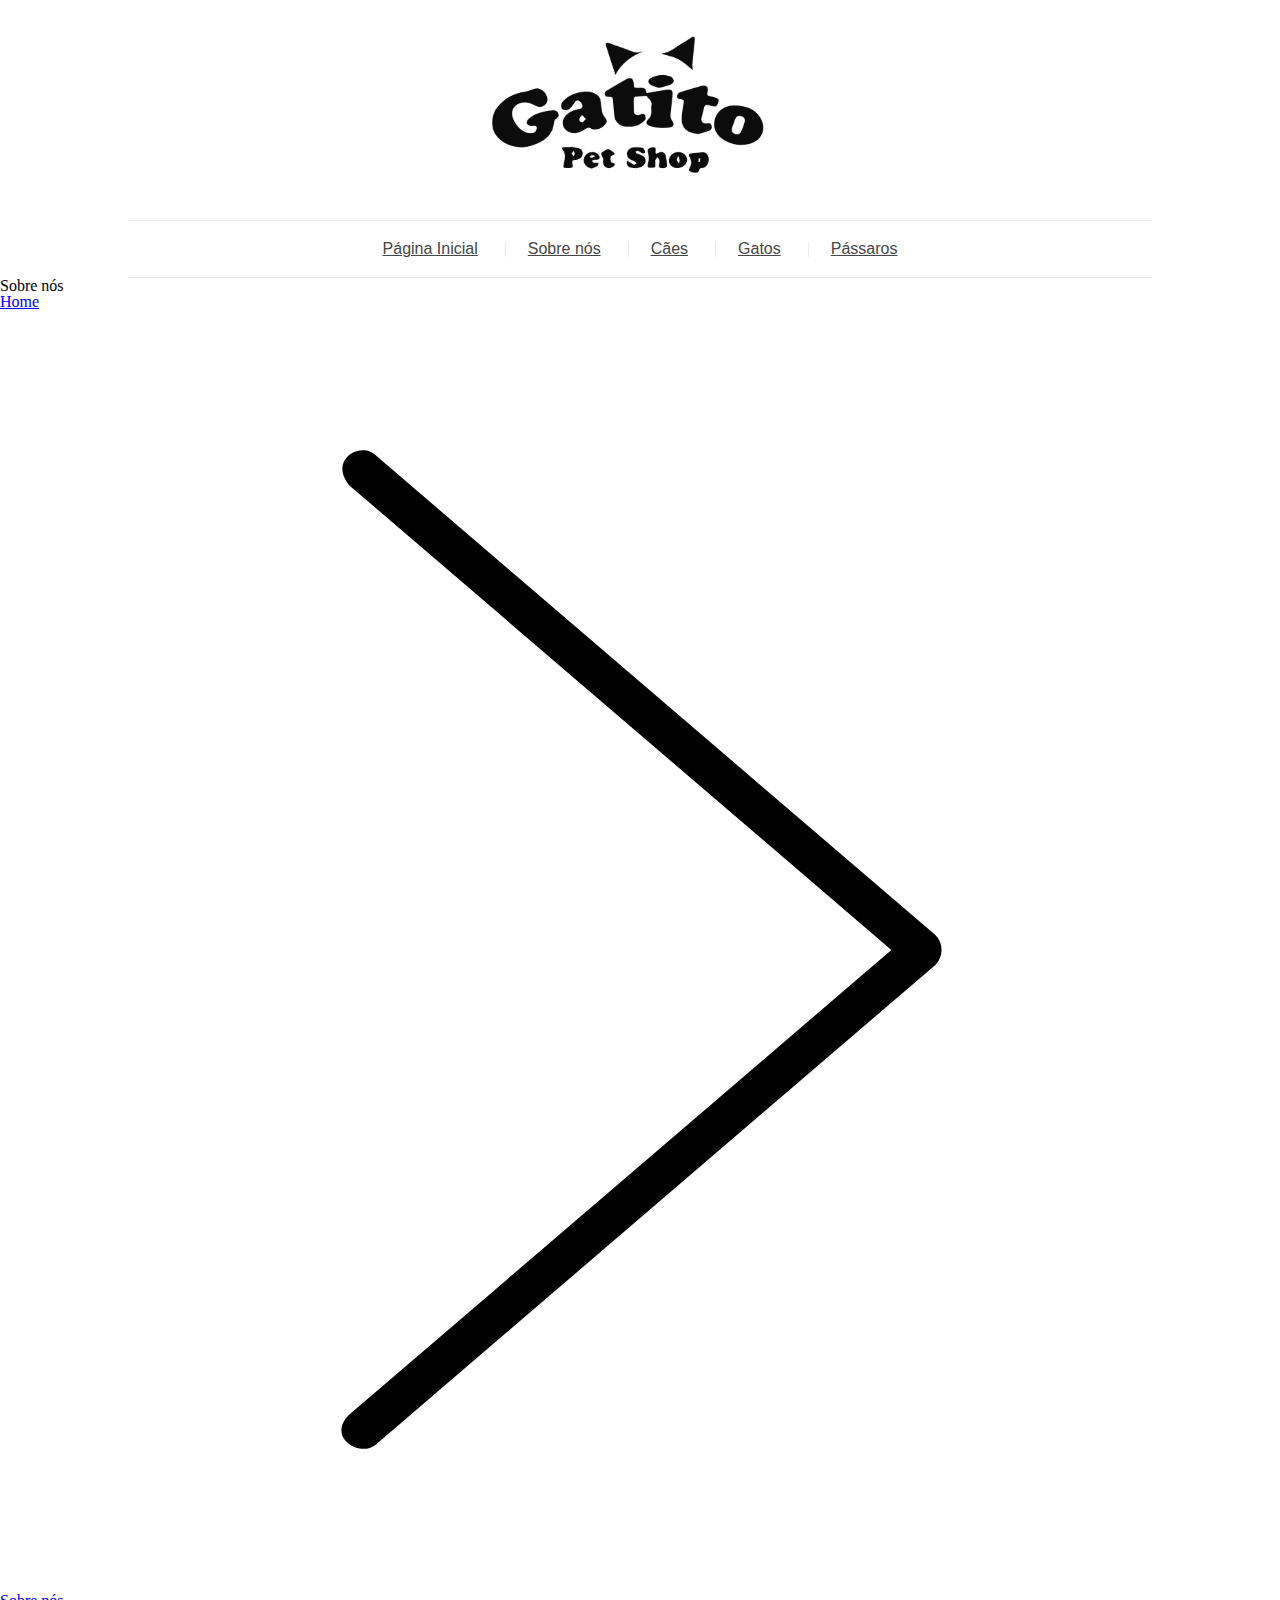
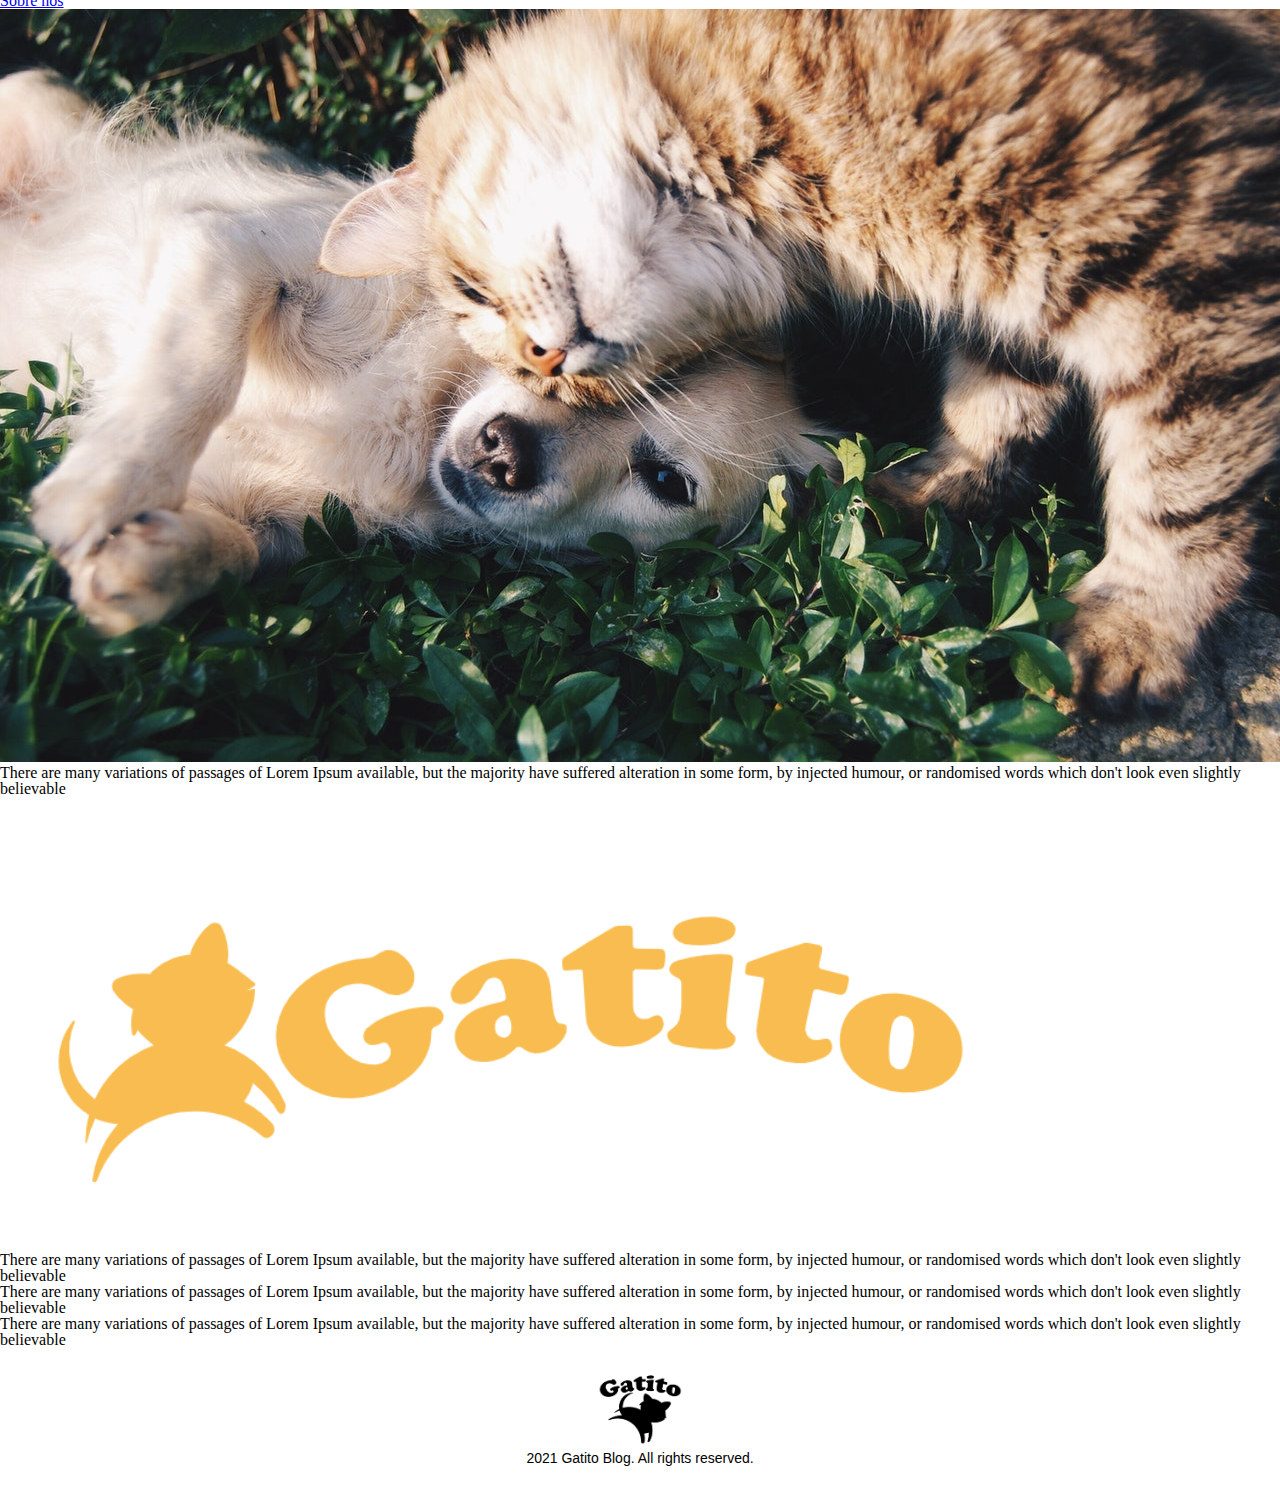
==== about.html @ 4fd371c0 "criação de página sobre nós" ====
<!DOCTYPE html>
<html>
<head>
    <meta charset="UTF-8">
    <meta http-equiv="X-UA-Compatible" content="IE=edge">
    <meta name="viewport" content="width=device-width, initial-scale=1.0">
    <title>Gatito Petshop</title>
    <link rel="stylesheet" href="css/reset.css">
    <link rel="stylesheet" href="css/style.css">
</head>
<body>
    <header class="header">
        <figure class="header__logo">
            <img src="assets/img/logo.png" alt="Logo" class="header__img">
        </figure>
        <nav class="header__menu menu">
            <ul class="menu__list">
                <li class="menu__links"><a href="index.html" class="menu__link">Página Inicial</a></li>
                <li class="menu__links"><a href="about.html" class="menu__link">Sobre nós</a></li>
                <li class="menu__links"><a href="index.html" class="menu__link">Cães</a></li>
                <li class="menu__links"><a href="index.html" class="menu__link">Gatos</a></li>
                <li class="menu__links"><a href="index.html" class="menu__link">Pássaros</a></li>
            </ul>
        </nav>
    </header>

    <article class="about">
        <div class="about__title">
            <h1 class="about__h1">Sobre nós</h1>
            <div class="about__breadcrumb breadcrumb">
                <a href="index.html" class="breadcrumb__link">Home</a>
                <img src="assets/img/arrow.svg" alt="Seta" class="breadcrumb__img"/>
                <a href="about.html" class="breadcrumb__link">Sobre nós</a>
            </div>
        </div>
        <div class="about__content">
            <img src="assets/img/dog-cat.jpg"  alt="Dog and cat" class="about__img"/>
                <p class="about__intro">There are many variations of passages of Lorem Ipsum available, but the majority have suffered alteration in some form, by injected humour, or randomised words which don't look even slightly believable</p>
            <div class="about__split">
                <img src="assets/img/about.png" alt="Gatito" class="about__img"/>
                <div class="about__txt">
                    <p class="about__p">There are many variations of passages of Lorem Ipsum available, but the majority have suffered alteration in some form, by injected humour, or randomised words which don't look even slightly believable</p>
                    <p class="about__p">There are many variations of passages of Lorem Ipsum available, but the majority have suffered alteration in some form, by injected humour, or randomised words which don't look even slightly believable</p>
                    <p class="about__p">There are many variations of passages of Lorem Ipsum available, but the majority have suffered alteration in some form, by injected humour, or randomised words which don't look even slightly believable</p>
                </div>
            </div>
        </div>
    </article>

    <footer class="footer">
        <img src="assets/img/footer-logo.png" alt="Footer logo" class="footer__logo">
        <p class="footer__txt">2021 Gatito Blog. All rights reserved.</p>
    </footer>
</body>
</html>
---- css/style.css ----
@charset "UTF-8";
.header {
  font-family: Arial, Helvetica, sans-serif;
}
.header__logo {
  text-align: center;
}
.header__img {
  max-width: 350px;
}
.header .menu__list {
  display: flex;
  justify-content: center;
  border-top: 1px solid #eaeaeb;
  border-bottom: 1px solid #eaeaeb;
  margin-left: auto;
  margin-right: auto;
  width: 80%;
  padding: 20px 0;
}
.header .menu__links {
  position: relative;
}
.header .menu__links:not(:last-child)::after {
  content: "";
  position: absolute;
  bottom: 0;
  right: -3px;
  margin: auto;
  height: 15px;
  width: 1px;
  background-color: #eaeaeb;
}
.header .menu__link {
  padding: 0 25px;
  color: #464646;
}
.header .menu__link:hover {
  color: #A050BE;
}

/* Este trecho de estilo se refere ao rodapé do blog*/
.footer {
  text-align: center;
  padding: 20px 0;
  font-family: Arial, Helvetica, sans-serif;
  position: relative;
  bottom: 0;
  left: 50%;
  transform: translateX(-50%);
}
.footer__logo {
  max-width: 100px;
}
.footer__txt {
  margin: auto;
  font-size: 14px;
}

.main {
  display: flex;
  justify-content: center;
  flex-wrap: wrap;
  font-family: Arial, Helvetica, sans-serif;
}
.main__content {
  width: 70%;
  padding: 40px 8px;
}
.main__post {
  text-align: center;
  max-width: 800px;
  margin-left: auto;
  margin-right: auto;
}
.main__title {
  text-decoration: none;
  font-size: 22px;
  color: #464646;
}
.main__title:hover {
  color: #A050BE;
}
.main__subtitle {
  display: flex;
  justify-content: center;
  align-items: center;
  margin-top: 10px;
  margin-bottom: 20px;
}
.main__date {
  margin: 0 10px;
  font-size: 12px;
  font-style: italic;
}
.main__tag {
  font-size: 14px;
  padding: 5px 7px;
  color: #A050BE;
  border: 1px solid #A050BE;
  margin: 0 10px;
}
.main__details {
  border: 1px solid #eaeaeb;
}
.main__img {
  width: 100%;
}
.main__description {
  padding: 40px 0 25px;
  max-width: 650px;
  margin-left: auto;
  margin-right: auto;
  font-size: 14px;
}
.main__btn {
  text-decoration: none;
  font-size: 16px;
  letter-spacing: 1.5;
  color: #A050BE;
  background-color: #FABE50;
  padding: 10px 20px;
  transition: 0.3s;
}
.main__btn:hover {
  color: #FABE50;
  background-color: #A050BE;
}
.main__info {
  display: flex;
  justify-content: space-between;
  align-items: center;
  border-top: 1px solid #eaeaeb;
  margin-top: 30px;
}
.main__author {
  width: 50%;
  border-right: 1px solid #eaeaeb;
}
.main__p {
  font-size: 14px;
  color: #464646;
  margin-top: 10px;
  margin-bottom: 10px;
}
.main__comments {
  width: 50%;
}
.main__a {
  text-decoration: none;
  font-size: 14px;
  color: #464646;
  margin-top: 10px;
  margin-bottom: 10px;
}
.main__a:hover {
  color: #A050BE;
}

/*# sourceMappingURL=style.css.map */
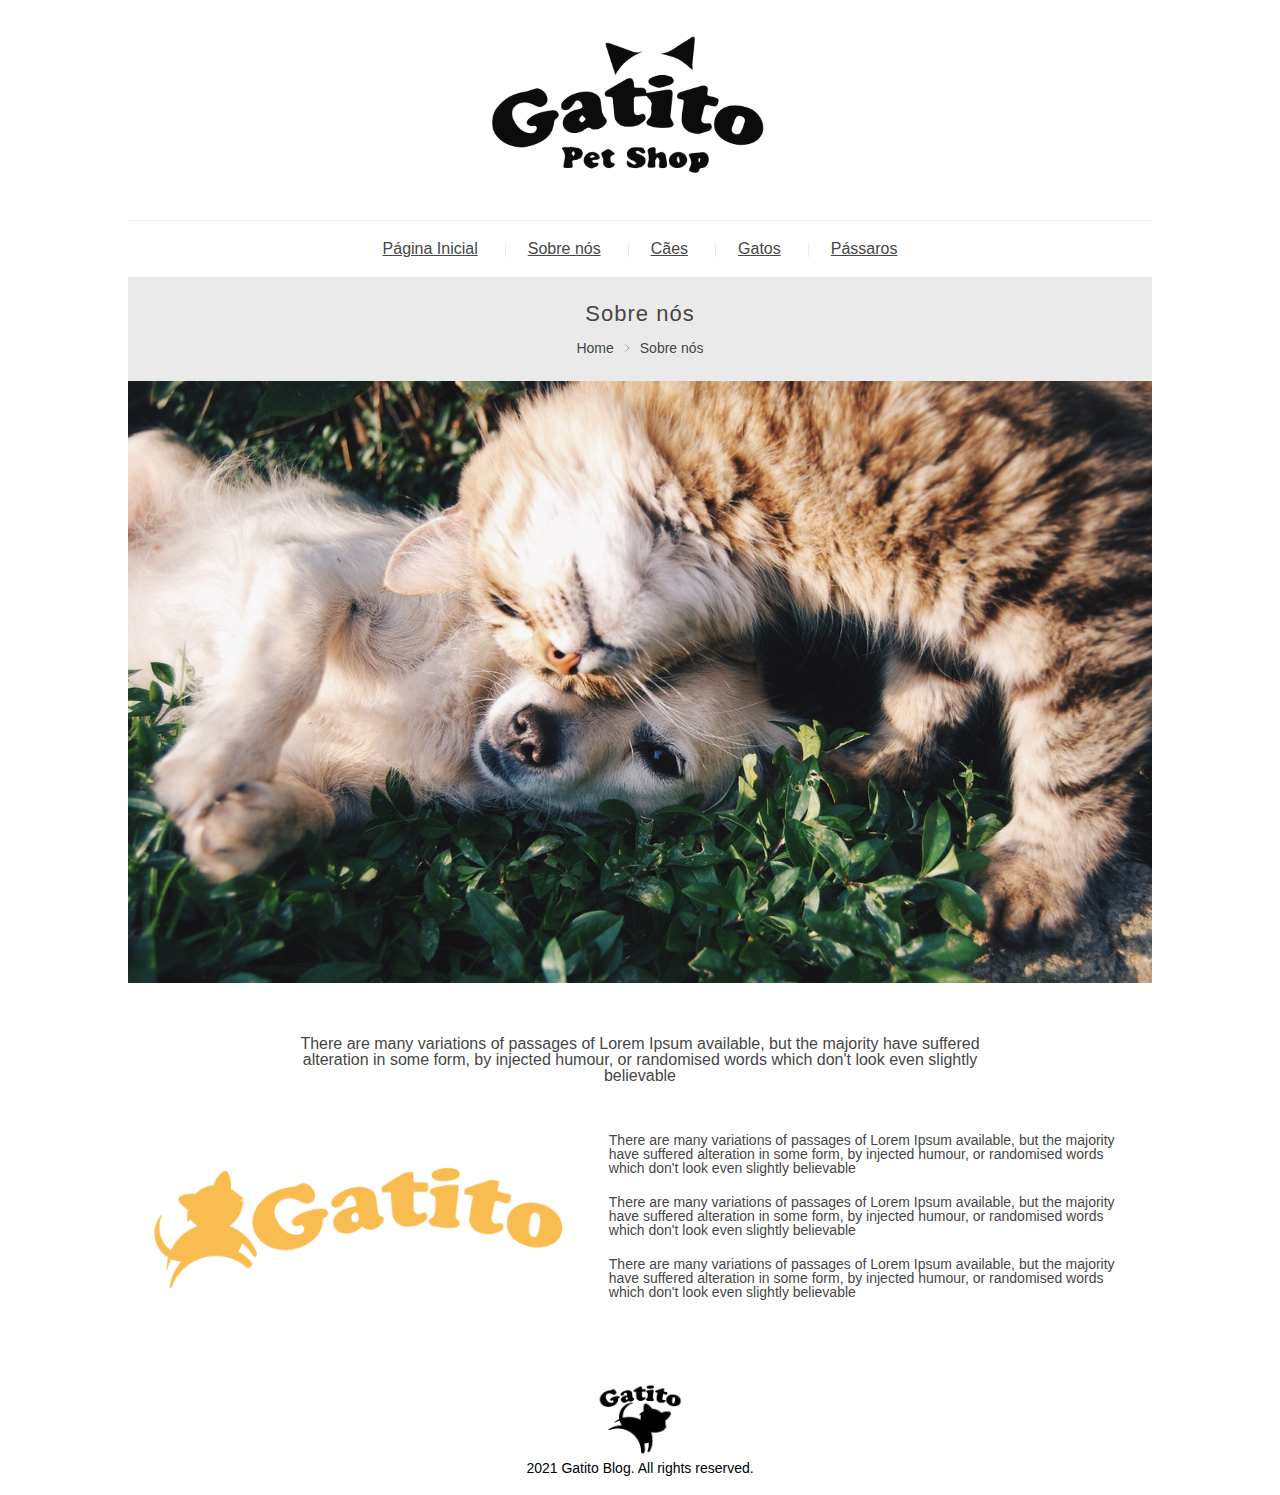
==== commit 42689dfa: "estilizando página sobre nós" ====
--- a/about.html
+++ b/about.html
@@ -37,7 +37,7 @@
             <img src="assets/img/dog-cat.jpg"  alt="Dog and cat" class="about__img"/>
                 <p class="about__intro">There are many variations of passages of Lorem Ipsum available, but the majority have suffered alteration in some form, by injected humour, or randomised words which don't look even slightly believable</p>
             <div class="about__split">
-                <img src="assets/img/about.png" alt="Gatito" class="about__img"/>
+                <img src="assets/img/about.png" alt="Gatito" class="about__img2"/>
                 <div class="about__txt">
                     <p class="about__p">There are many variations of passages of Lorem Ipsum available, but the majority have suffered alteration in some form, by injected humour, or randomised words which don't look even slightly believable</p>
                     <p class="about__p">There are many variations of passages of Lorem Ipsum available, but the majority have suffered alteration in some form, by injected humour, or randomised words which don't look even slightly believable</p>
--- a/css/style.css
+++ b/css/style.css
@@ -157,4 +157,71 @@
   color: #A050BE;
 }
 
+.about {
+  width: 80%;
+  margin: 0 auto 40px;
+  font-family: Arial, Helvetica, sans-serif;
+}
+.about__title {
+  background-color: #eaeaeb;
+  text-align: center;
+  padding: 20px;
+}
+.about__h1 {
+  font-size: 22px;
+  color: #464646;
+  letter-spacing: 1px;
+  margin-top: 5px;
+  margin-bottom: 10px;
+  margin-left: 0;
+  margin-right: 0;
+}
+.about .breadcrumb {
+  display: flex;
+  justify-content: center;
+  align-items: center;
+}
+.about .breadcrumb__link {
+  font-size: 14px;
+  text-decoration: none;
+  color: #464646;
+}
+.about .breadcrumb__link:hover {
+  text-decoration: underline;
+  color: #A050BE;
+}
+.about .breadcrumb__img {
+  width: 10px;
+  margin: 8px;
+}
+.about__img {
+  width: 100%;
+  margin-bottom: 20px;
+}
+.about__intro {
+  font-weight: 100;
+  color: #464646;
+  width: 70%;
+  margin: 30px auto;
+  text-align: center;
+  font-size: 16px;
+}
+.about__split {
+  display: flex;
+  justify-content: center;
+  flex-wrap: wrap;
+  align-items: center;
+}
+.about__img2 {
+  width: 45%;
+}
+.about__txt {
+  width: calc(100% - 45%);
+}
+.about__p {
+  font-size: 14px;
+  padding: 10px 20px;
+  color: #464646;
+}
+
 /*# sourceMappingURL=style.css.map */
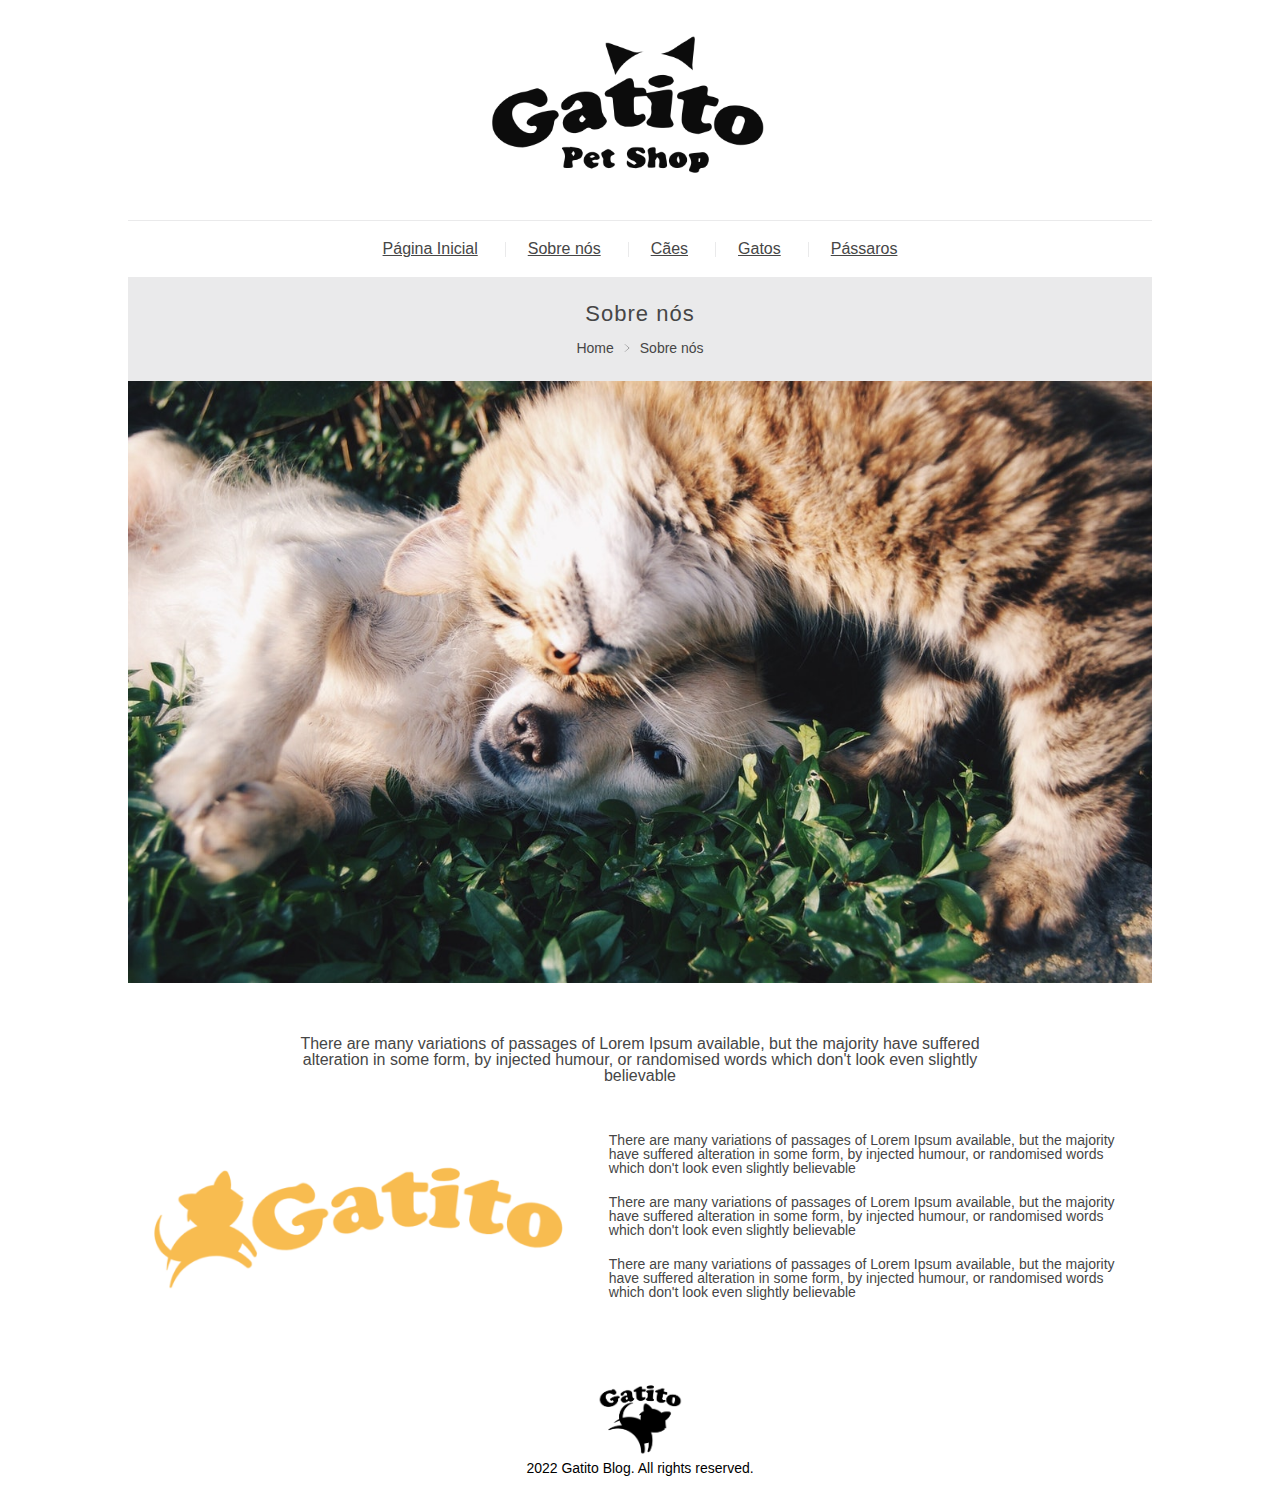
==== commit 9df0a6f7: "criação de sidebar" ====
--- a/about.html
+++ b/about.html
@@ -37,7 +37,7 @@
             <img src="assets/img/dog-cat.jpg"  alt="Dog and cat" class="about__img"/>
                 <p class="about__intro">There are many variations of passages of Lorem Ipsum available, but the majority have suffered alteration in some form, by injected humour, or randomised words which don't look even slightly believable</p>
             <div class="about__split">
-                <img src="assets/img/about.png" alt="Gatito" class="about__img2"/>
+                <img src="assets/img/about.png" alt="Gatito" class="about__img-description"/>
                 <div class="about__txt">
                     <p class="about__p">There are many variations of passages of Lorem Ipsum available, but the majority have suffered alteration in some form, by injected humour, or randomised words which don't look even slightly believable</p>
                     <p class="about__p">There are many variations of passages of Lorem Ipsum available, but the majority have suffered alteration in some form, by injected humour, or randomised words which don't look even slightly believable</p>
@@ -49,7 +49,7 @@
 
     <footer class="footer">
         <img src="assets/img/footer-logo.png" alt="Footer logo" class="footer__logo">
-        <p class="footer__txt">2021 Gatito Blog. All rights reserved.</p>
+        <p class="footer__txt">2022 Gatito Blog. All rights reserved.</p>
     </footer>
 </body>
 </html>--- a/css/style.css
+++ b/css/style.css
@@ -1,4 +1,12 @@
 @charset "UTF-8";
+.main .sidebar__post-title {
+  text-decoration: none;
+}
+
+.main .sidebar__post-title:hover {
+  text-decoration: underline;
+}
+
 .header {
   font-family: Arial, Helvetica, sans-serif;
 }
@@ -156,6 +164,51 @@
 .main__a:hover {
   color: #A050BE;
 }
+.main__sidebar {
+  width: 25%;
+  padding: 40px 10px;
+}
+.main .sidebar__top {
+  border: 1px solid #eaeaeb;
+  padding: 15px 20px;
+}
+.main .sidebar__title {
+  background-color: #FABE50;
+  text-align: center;
+  padding: 10px 20px;
+  margin: 0;
+  letter-spacing: 1.5px;
+}
+.main .sidebar__posts {
+  margin: 0;
+  padding: 0;
+  list-style: none;
+}
+.main .sidebar__list {
+  display: flex;
+  justify-content: center;
+  flex-wrap: wrap;
+  align-items: center;
+  padding: 15px 0;
+}
+.main .sidebar__list:not(:last-child) {
+  border-bottom: 1px dashed #eaeaeb;
+}
+.main .sidebar__img {
+  width: 40%;
+}
+.main .sidebar__details {
+  width: 50%;
+  padding-left: 10px;
+}
+.main .sidebar__post-title {
+  font-size: 14px;
+  color: #A050BE;
+}
+.main .sidebar__post-date {
+  font-size: 12px;
+  margin: 5px 0 0 0;
+}
 
 .about {
   width: 80%;
@@ -212,7 +265,7 @@
   flex-wrap: wrap;
   align-items: center;
 }
-.about__img2 {
+.about__img-description {
   width: 45%;
 }
 .about__txt {
